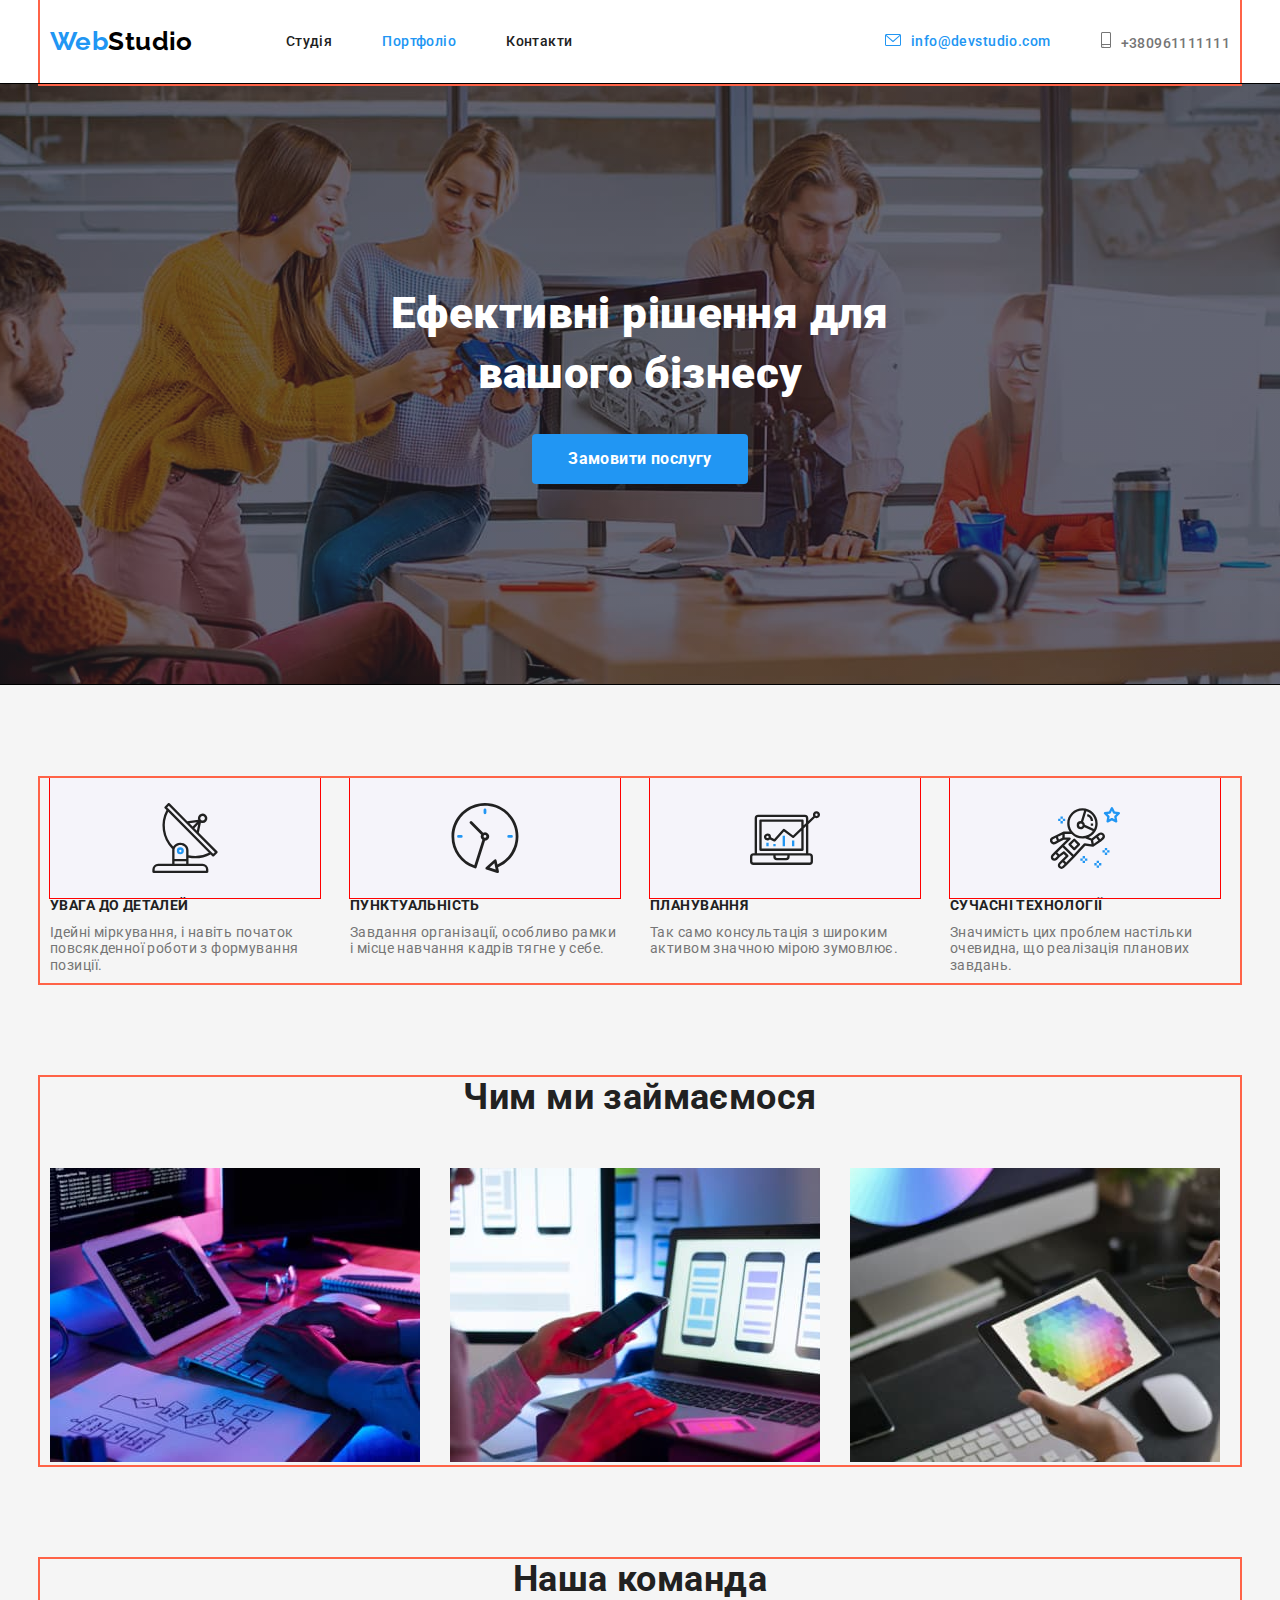
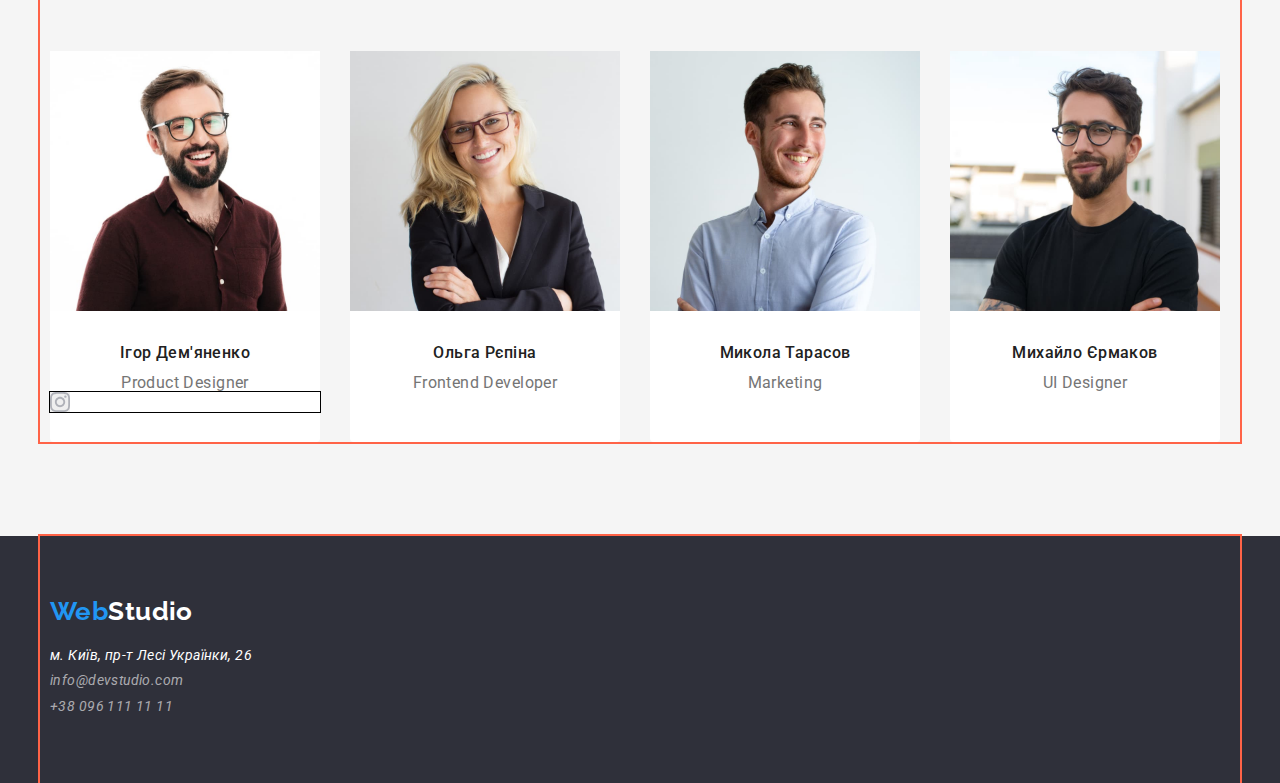
==== index.html @ 824b0895 "додати svg" ====
<!DOCTYPE html>
<html lang="en">
<head>
    <meta charset="UTF-8">
    <meta http-equiv="X-UA-Compatible" content="IE=edge">
    <meta name="viewport" content="width=device-width, initial-scale=1.0">
    <title>HW-04</title>
    <link rel="preconnect" href="https://fonts.googleapis.com">
    <link rel="preconnect" href="https://fonts.gstatic.com" crossorigin>
    <link href="https://fonts.googleapis.com/css2?family=Raleway:wght@700&family=Roboto:wght@400;500;700;900&display=swap" 
      rel="stylesheet">
      <link rel="stylesheet" href="https://cdnjs.cloudflare.com/ajax/libs/modern-normalize/1.1.0/modern-normalize.min.css">
        <link rel="stylesheet" href="./css/styles.css">
</head>
<body>
    <!--шапка сторінки-->
    <header class="page-header">
        <div class="container page-header">
        <nav class="main-nav">
            <!--logo--> 

            <p class="logo-top">
                <a class="logo-header" href="./index.html">Web</a>
                <a class="accent-black" href="./index.html">Studio</a>
                <!-- <span class="logo-header">Web</span>
                <span class="accent-black">Studio</span> -->
            </p>

        <!--navigation-->

        <ul class="site-nav list">
            <li class="item"><a href="./index.html" class="link">Студія</a></li>
            <li class="item"><a href="./portfolio.html" class="link current">Портфоліо</a></li>
            <li class="item"><a href="./contacts.html" class="link">Контакти</a></li>
        </ul>
    </nav>

        <ul class="auth-nav list">
            <li class="item">
                <a href="mailto:info@devstudio.com" class="link current button-mail">info@devstudio.com</a>
            </li>

            <li class="item">
                <a href="tel:+380961111111" class="link button-tel">+380961111111</a>
            </li>
        </ul>
    </div>
    </header>

   <main>
    <!--heroes-->
    <section class="hero">
        <h1 class="hero-title">Ефективні рішення для <br> вашого бізнесу</h1>
        <a href="" class="hero-btn">Замовити послугу</a>
    </section>
    
    <!--Features-->
    <section class="section">
        <div class="container">
        <h2  class="visually-hidden section-title">Навики компанії</h2>
        <ul class="feature-list">
            <li class="feature-element icon-antenna">
                <h3 class="title">УВАГА ДО ДЕТАЛЕЙ</h3>
                <p>Ідейні міркування, і навіть початок повсякденної роботи з формування позиції.</p>
            </li>
            <li class="feature-element icon-clock">
                <h3 class="title">ПУНКТУАЛЬНІСТЬ</h3>
                <p>Завдання організації, особливо рамки і місце навчання кадрів тягне у себе.</p>
            </li>
            <li class="feature-element icon-diagram">
                <h3 class="title">ПЛАНУВАННЯ</h3>
                <p>Так само консультація з широким активом значною мірою зумовлює.</p>
            </li>
            <li class="feature-element icon-actronaut">
                <h3 class="title">СУЧАСНІ ТЕХНОЛОГІЇ</h3>
                <p >Значимість цих проблем настільки очевидна, що реалізація планових завдань.</p>
            </li>
        </ul>
    </div>
    </section>

    <!--Work-->

    <section class="section">
        <div class="container">
        <h2 class="section-title">Чим ми займаємося</h2>
        <ul class="flex-work">
            <li class="work-element"><img src="./images/HW-1/pk.jpg" alt="компютер" 
                width="370">
            </li>
            <li class="work-element"><img src="./images/HW-1/phone.jpg" alt="телефон" 
                width="370">
            </li>
            <li class="work-element"><img src="./images/HW-1/lpad.jpg" alt="планшет" 
                width="370">
            </li>
        </ul>
    </div>
    </section>
    
    <!--Comand-->
    <section class="section">
        <div class="container">
        <h2 class="section-title">Наша команда</h2>
        <ul class="comand-list">
            <li class="page-element ">
                <img src="./images/HW-1/igordemjanenko.jpg" alt="Ігор Демяненко"
                width="270">

                <div class="card-info">
                    <h3 class="link-card-heading">Ігор Дем'яненко</h3>
                    <p class="text-card">Product Designer</p>
                     <ul class="action">
                        <li>
                            <button></button>
                        </li>

                        <li></li>
                        <li></li>
                        <li></li>
                     </ul>
                          
                     <!-- <svg class="buttonhole-icon">
                        <use href="./images/HW-4/icons/symbol-defs.svg#instagram"></use>
                    </svg> -->
                </div>
                
                
            </li>
    
            <li class="page-element">
                <img src="./images/HW-1/olharepina.jpg" alt="Ольга Рєпіна"
                width="270">

                <div class="card-info">
                    <h3 class="link-card-heading">Ольга Рєпіна</h3>
                    <p class="text-card">Frontend Developer</p>
                </div>
                
            </li>
    
            <li class="page-element">
                <img src="./images/HW-1/mykolatarasow.jpg" alt="Микола Тарасов"
                width="270">

                <div class="card-info">
                    <h3 class="link-card-heading">Микола Тарасов</h3>
                    <p class="text-card">Marketing</p>
                </div>
                
            </li>
    
            <li class="page-element">
                <img src="./images/HW-1/mychajlojermakov.jpg" alt="Михайло Єрмаков"
                width="270">

                <div class="card-info">
                    <h3 class="link-card-heading">Михайло Єрмаков</h3>
                    <p class="text-card">UI Designer</p>
                </div>
                
            </li>
        </ul>
    </div>
    </section>
   </main>
    <!--Contacts footer-->
    <footer class="page-footer">
    <div class="container">
        <p class="logo-buttom">
            <a class="logo-footer" href="./index.html">Web</a>
            <a class="accent-white" href="./index.html">Studio</a>
        </p>
            
        <address>
            <p class="contact-footer">м. Київ, пр-т Лесі Українки, 26</p>
            <ul class="adress-list">
            <li><a href="mailto:info@devstudio.com" class="link">info@devstudio.com</a></li>
            <li><a href="tel:+380961111111" class="link">+38 096 111 11 11</a></li>
            </ul>
        </address>
    </div>
    </footer>
</body>
</html>
---- css/styles.css ----
/*колір головного тексту #212121; */
/*вторинний колір майн, хедер rgba(117, 117, 117, 1);*/
/* вторинний колір футер rgba(255, 255, 255, 0.6); */
/*фоновий білий колір шапка, фото команди #FFFFFF */
/*акцент #2196F3; */
/* фоновий вторинний колір навики,чим ми займаємося #F5F5F5 */
/* фоновий колір наша команда #F5F4FA
   gradient-color-heroes: rgba(47, 48, 58, 0.4); */

:root {
  /* основний колір тексту */
  --primary-text-color: rgba(117, 117, 117, 1);;

  /* колір заголовків */
  --title-text-color: rgba(33, 33, 33, 1);

  /* футер колір адреси */
  --adress-footer-color: rgba(255, 255, 255, 0.6);

  /* футер колір контактів */
  --contact-footer-color:#FFFFFF;

  /* основний фон сторінки */
  --primary-background-color:#F5F5F5;

  /* фон хедера */
  --header-color: rgba(255, 255, 255, 1);

  /* фон наша команда */
 --title-ourtame-color: #F5F4FA;

  /* фон геой */
--title-heroe-color:rgba(47, 48, 58, 1);

  /* колір заголовку герой */
--text-heroe-color:rgba(255, 255, 255, 1);
  /* колір секції футер */

  --footer-color: rgba(47, 48, 58, 1);

  /* акцент, підсвітка */
  --accent-color:rgba(33, 150, 243, 1);

  /* логотип */
  --title-web-color:rgba(33, 150, 243, 1);
  --title-studio-color:rgba(0, 0, 0, 1);

  /* кнопка */
  --title-button-color: #FFFFFF;
  --accen-button-color:rgba(33, 150, 243, 1);
  --bk-color-heroes: rgba(196, 196, 196, 1);
}



body {
  margin: 0;
  background-color: var(--primary-background-color);
  color: var(--primary-text-color);

  font-family: Roboto, sans-serif;
  letter-spacing: 0.03em;
  font-size: 14px;
}

/* утиліти */

.list {
  margin: 0;
  padding: 0;
  list-style: none;
}


ul {
    list-style: none;
}

h1,
h2,
h3,
h3,
h4,
h5,
h6,
p,
ul {
margin-top: 0;
margin-bottom: 0;

padding: 0;
}

.page-header {
  background-color: var(--header-color);
  display: flex;
}

.container .page-header {
  display: flex;
}

.container {
  padding-left: 10px;
  padding-right: 10px;
  margin-left: auto;
  margin-right: auto;
  width: 1200px;
  outline: 2px solid tomato;
  }


/* Navigation */

.main-nav {
  display: flex;
  align-items: center;
}

/* Logo-top */

.logo-top {
  display: flex;
  
}
/* Logo header */

.logo-header {
  display: block;
  padding-top: 24px;
  padding-bottom: 25px;

  color: var(--title-web-color);
  font-family: Raleway, sans-serif;
  font-weight: 700;
  font-size: 26px;
  line-height: 1.19;
  text-decoration: none;
}
.accent-black {
  display: block;
  padding-top: 24px;
  padding-bottom: 25px;

  color:var(--title-studio-color);
  font-family: Raleway, sans-serif;
  font-weight: 700;
  font-size: 26px;
  line-height: 1.19;
  text-decoration: none;
}

    /* Site nav */

.site-nav {
  display: flex;
  margin-left: 93px;
  
}

/* .site-nav .item:not(:last-child) {
margin-right: ;
} */

/* .site-nav .item:last-child {
  margin-right: ;
} */

.site-nav .item +.item {
margin-left: 50px;
}

.site-nav .link {
  display: block;
  padding-top: 32px;
  padding-bottom: 32px;
 

  color: var(--title-text-color);

  font-weight: 500;
  font-size: 14px;
  line-height: 1.14;
  text-decoration: none;
  
}

.site-nav .link:hover,
.site-nav .link:focus {
color: var(--accent-color);
}

.site-nav .link.current {
  color: var(--accent-color);
}

/* Auth */

.auth-nav {
  display: flex;
  margin-left: auto;
  align-items: center;
}

.auth-nav .item + .item {
  margin-left: 50px;
}

.auth-nav .link {
  display: block;
  padding-top: 32px;
  padding-bottom: 32px;

  color: var(--primary-text-color);
  font-weight: 500;
  font-size: 14px;
  line-height: 1.14;
  text-decoration: none;
}

.auth-nav .link:hover,
.auth-nav .link:focus {
color: var(--accent-color);
}

.auth-nav .link.current {
  color: var(--accent-color);
}

/* .button-mail {
  display: inline-block;
  padding: 10px 20px;
  background-color: teal;
  color: #FFFFFF;
text-decoration: none;
} */
/* .button-mail:hover,
.button-mail:focus {

} */

.button-mail::before {
  display:inline-block;
  content: "";
  width: 16px;
  height: 12px;
  margin-right: 10px;
  background-image: url(../images/HW-4/icons/mail.svg);
  background-size: contain;
   background-repeat: no-repeat;
   background-position: center;
} 

.button-tel::before {
  display:inline-block;
  content: "";
  width: 10px;
  height: 16px;
  margin-right: 10px;
  background-image: url(../images/HW-4/icons/smartphone.svg);
  background-size: contain;
   background-repeat: no-repeat;
   background-position: center;
} 


/* Hero */

.hero {
  max-width: 1600px;
  min-height: 480px;
  margin-left: auto;
  margin-right: auto;
  outline: 1px solid black;
  background-image: linear-gradient( to right, rgba(47, 48, 58, 0.4), 
  rgba(47, 48, 58, 0.4)),  
  url("../images/HW-4/heroes.jpg");
  background-color: var(--bk-color-heroes);
  background-repeat: no-repeat;
  background-position: center;
  background-size: cover;

  text-align: center; 
  background-color: var(--title-heroe-color);
}

  .hero-title {
    margin-top: 0;
   
    padding-top: 200px;
    padding-bottom: 30px;
    color:var(--text-heroe-color);
    font-weight: 900;
    font-size: 44px;
    line-height: 1.36; 
    
  }

  .hero-btn {
    margin-bottom: 200px;
    font-family: inherit;
    cursor: pointer;
    display: inline-block;
    border: 1px solid transparent;
    border-radius: 4px;
    padding: 10px 32px;
    min-width: 216px;

    color: var(--title-button-color);
    background-color: var(--accen-button-color);
    font-weight: 700;
    font-size: 16px;
    line-height: 1.8;
    text-decoration: none;
    text-align:center ;
    
    }
  

/* Section */
.section {
  padding-top: 0;
  padding-bottom: 94px;
}

.visually-hidden {
  position: absolute;
  width: 1px;
  height: 1px;
  margin: -1px;
  border: 0;
  padding: 0;
  white-space: nowrap;
  clip-path: inset(100%);
  clip: rect(0 0 0 0);
  overflow: hidden;
}

.section-title {
  margin-top: 0;
  margin-bottom: 50px; 
color: var(--title-text-color);
font-weight: 700;
font-size: 36px;
line-height: 1.16;
text-align: center;
}


/* Features */
.feature-list {
  display: flex;
  flex-wrap: wrap;

  margin-top: 94px;
}

.feature-element {
  width: 270px;
  margin-right: 30px;
}

.feature-element::before {
  display: block;
  content: "";
  /* width: 270px ; */
  height: 120px;
  outline: 1px solid red;
  
  background-size: 70px;
  background-repeat: no-repeat;
  background-position: center;
  background-color: rgba(245, 244, 250, 1);
}

.icon-antenna::before {
  background-image: url("../images/HW-4/icons/antenna.svg");
}

.icon-clock::before {
  background-image: url("../images/HW-4/icons/clock.svg");
}

.icon-diagram::before {
  background-image: url("../images/HW-4/icons/diagram.svg");
}

.icon-actronaut::before {
  background-image: url("../images/HW-4/icons/astronaut.svg");
}

/* Варіант 2 */

/* .feature-element:nth-child(1)::before {
  background-image: url("../images/HW-4/icons/antenna.svg");
}

.feature-element:nth-child(2)::before {
  background-image: url("../images/HW-4/icons/clock.svg");
}

.feature-element:nth-child(3)::before {
  background-image: url("../images/HW-4/icons/diagram.svg");
}

.feature-element:nth-child(4)::before {
  background-image: url("../images/HW-4/icons/astronaut\ 1.svg");
} */

.feature-element:nth-child(4n) {
  margin-right: 0;
}

.feature-list .title {
  margin-top: 0;
  margin-bottom: 10px;
  color: var(--title-text-color);
  font-weight: 700;
  font-size: 14px;
  line-height: 1.14;
}

.feature-list p {
  margin-top: 0;
  margin-bottom: 10px;
}

  /* Work */

  .flex-work {
    display: flex;
    flex-wrap: wrap;
  }

  .work-element {
    width: 370px;
    margin-right: 30px;
  }

  .work-element:nth-child(3n) {
    margin-right: 0;
  }

  /* .work-list .item:not(:last-child) {
    margin-right: 30px;
  } */
  /* .work-list:nth-child(3n) {
    margin-right: 30px;
  } */

  

  /* Comand */

  .comand-list {
    display: flex;
    flex-wrap: wrap;
    text-align: center;
  }

  .page-element {
    width: 270px;
    margin-right: 30px;
    background-color: var(--header-color);
    /* box-shadow: 0px 1px 3px rgba(0, 0, 0, 0.12), 
    0px 1px 1px rgba(0, 0, 0, 0.14),
     0px 2px 1px rgba(0, 0, 0, 0.2); */
    border-radius: 0px 0px 4px 4px;
  }

  .page-element:nth-child(4n) {
    margin-right: 0;
  }

  .card-info {
    padding-top: 30px;
    padding-bottom: 30px;
   
  }
  
  .action {
    display: flex;
    padding: 0;
    margin: 0;
    outline: 1px solid black;
    list-style: none;
  } 
  .action button {
    display: block;
    width: 20px;
    height: 20px;
    padding: 0;
    border: none;
    background-image: url("../images/HW-4/icons/instagram.svg");
  }

  .buttonhole {
    padding: 0;
    border: none;
  }

   .buttonhole:hover {
    background-color: var(--accen-button-color);
  } 

  .buttonhole-icon {
    width: 44px;
    height: 44px;
    color: #AFB1B8;
  }

  .buttonhole-icon:hover {
    fill: #FFFFFF;
  }

  .link-card-heading {
    margin-bottom: 10px;
    color: var(--title-text-color);
    font-weight: 500;
    font-size: 16px;
    line-height: 1.18;
  }
  
  .text-card {
    font-weight: 400;
    font-size: 16px;
    line-height: 1.2;
  }

  


  /* Footer */


  .page-footer {
    background-color: 
    #2F303A;
  }

  /* logo footer */

.logo-footer {
  display: block;
  /* padding-top: 60px;
  padding-bottom: 20px; */

  color: var(--title-web-color);
  font-family: Raleway, sans-serif;
  font-weight: 700;
  font-size: 26px;
  line-height: 1.19;
  text-decoration: none;
}
.accent-white {
  display: block;
  /* padding-top: 60px;
  padding-bottom: 20px; */

  color: var(--text-heroe-color);
  font-family: Raleway, sans-serif;
  font-weight: 700;
  font-size: 26px;
  line-height: 1.19;
  text-decoration: none;
}

  /* Logo-button */

.logo-buttom {
  display: flex;
  padding-top: 60px;
  padding-bottom: 20px;
}

.contact-footer {
 color: var(--contact-footer-color);
 padding-bottom: 9px;
}

  .adress-list .link {
 color: var(--adress-footer-color);
 text-decoration: none;
 font-weight: 400;
 font-size: 14px;
 line-height: 1,4;
 letter-spacing: 0.03em;
  }

  .adress-list {
    padding-bottom: 60px;
  }
  
  .adress-list li {
  margin-top: 0;
  margin-bottom: 9px;
  }
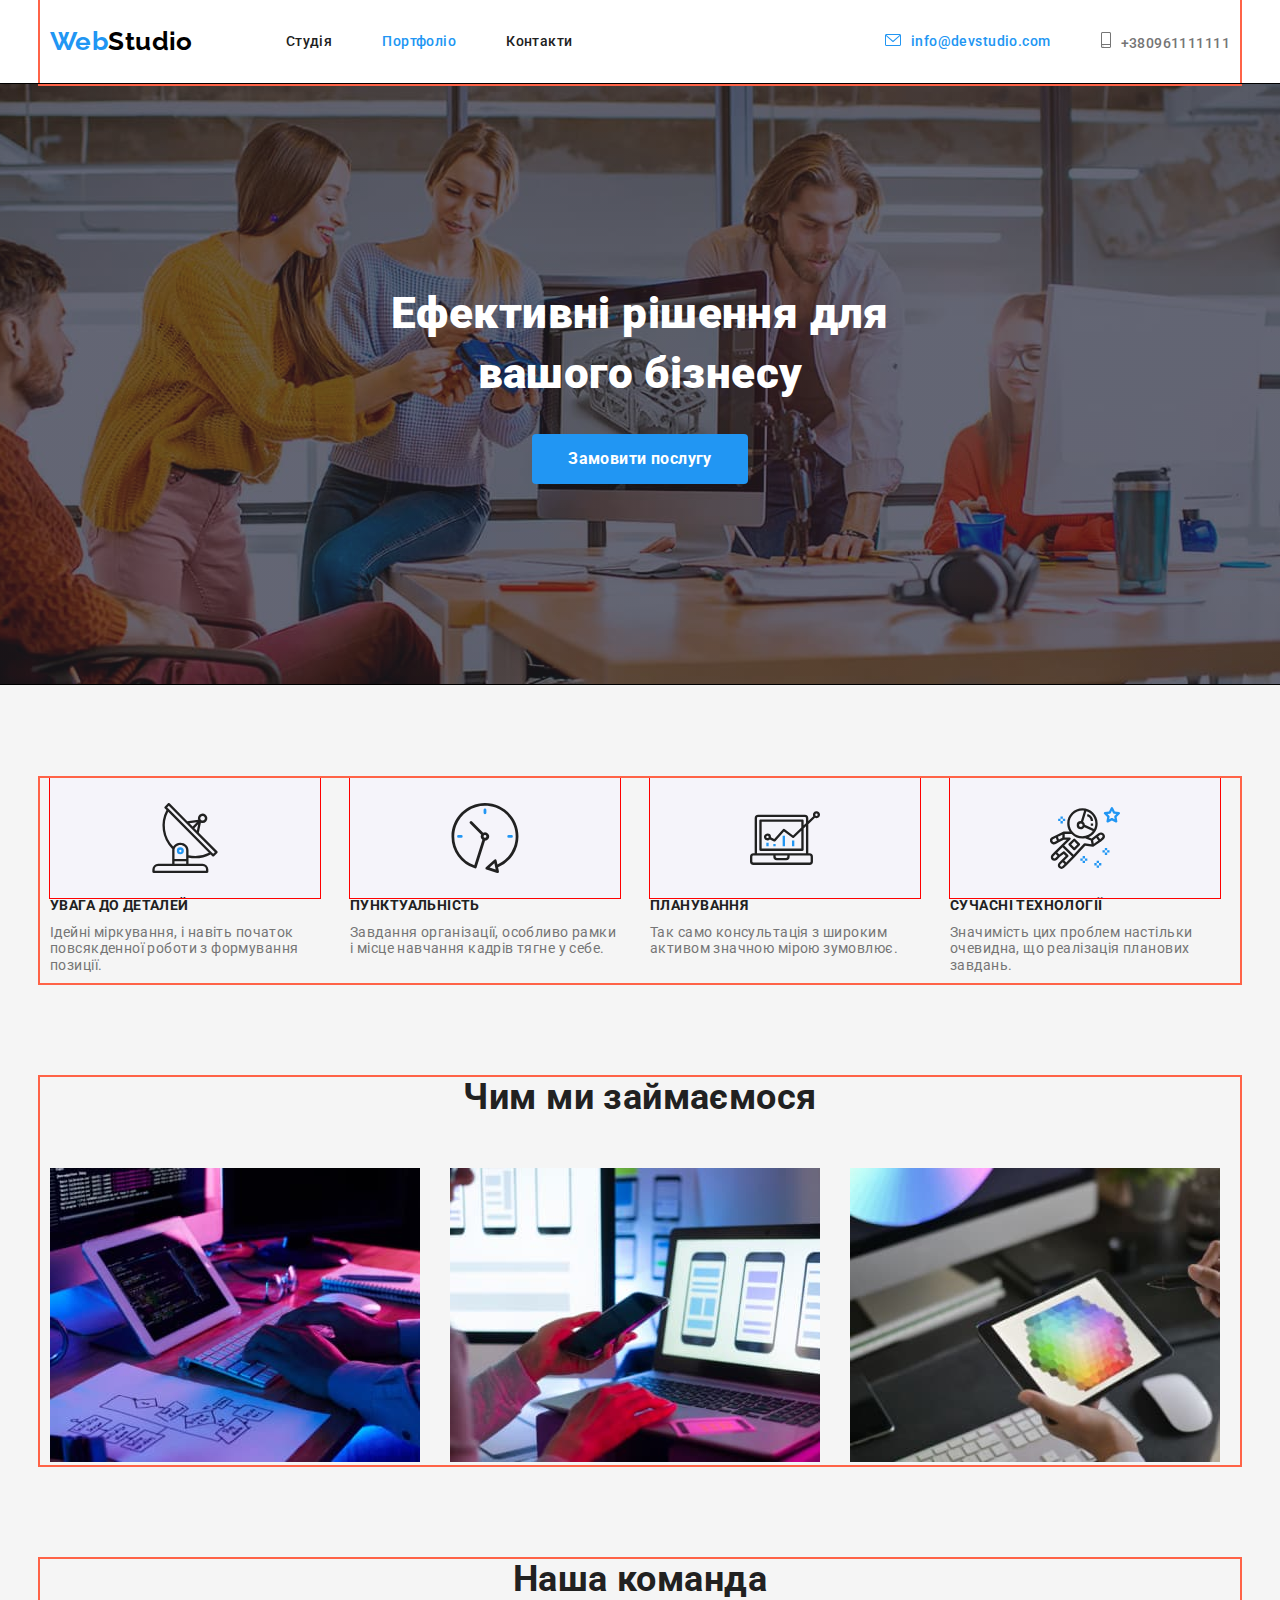
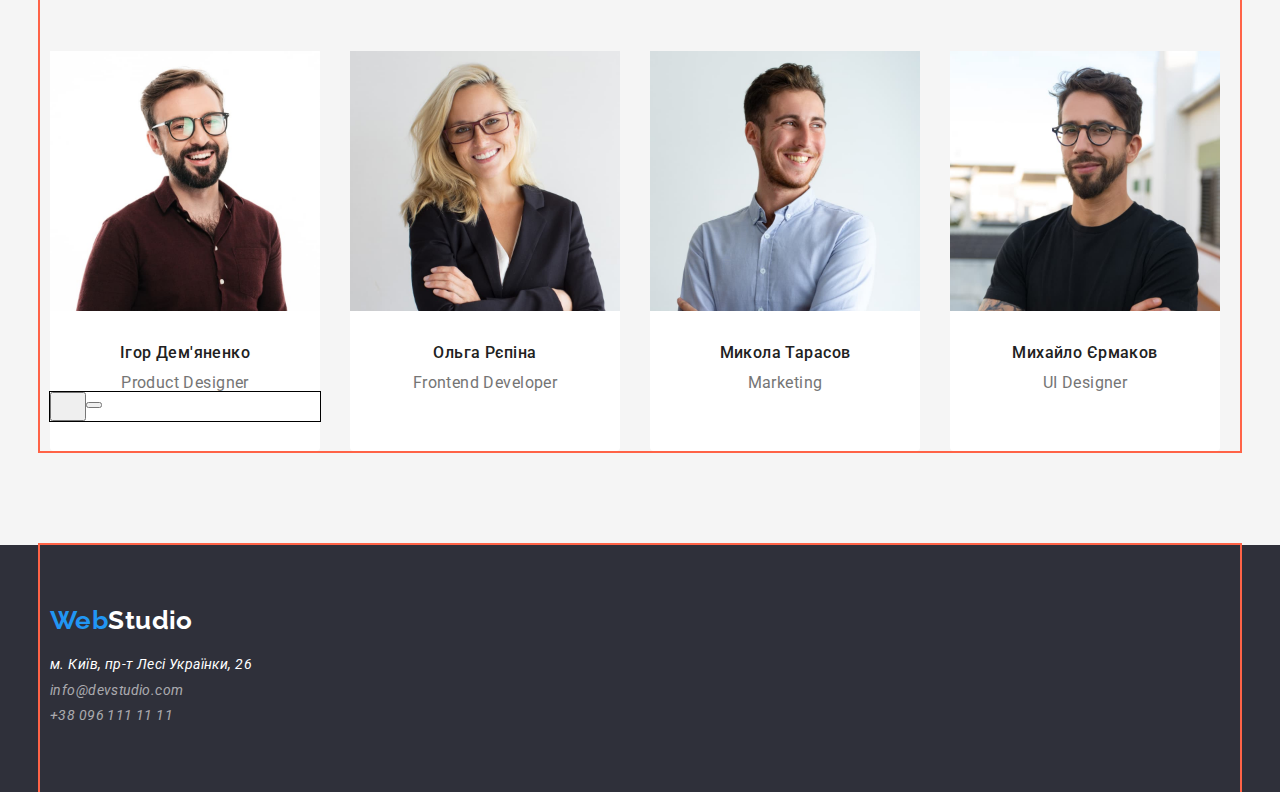
==== commit 8cf3ed00: "створення іконок" ====
--- a/index.html
+++ b/index.html
@@ -112,10 +112,17 @@
                     <p class="text-card">Product Designer</p>
                      <ul class="action">
                         <li>
+                            <button class="button">
+                                <svg class="button-icon">
+                                    <use href="./images/HW-4/icons/symbol-defs.svg#instagram">
+                                    </use>
+                                </svg>
+                            </button>
+                        </li>
+
+                        <li>
                             <button></button>
                         </li>
-
-                        <li></li>
                         <li></li>
                         <li></li>
                      </ul>
--- a/css/styles.css
+++ b/css/styles.css
@@ -486,7 +486,13 @@
     outline: 1px solid black;
     list-style: none;
   } 
-  .action button {
+
+  .button-icon {
+   width: 20px;
+   height: 20px;
+   
+  }
+  /* .action .icon-instagram {
     display: block;
     width: 20px;
     height: 20px;
@@ -494,6 +500,15 @@
     border: none;
     background-image: url("../images/HW-4/icons/instagram.svg");
   }
+
+  .action .icon-twitter {
+    display: block;
+    width: 20px;
+    height: 20px;
+    padding: 0;
+    border: none;
+    background-image: url("../images/HW-4/icons/twitter.svg");
+  } */
 
   .buttonhole {
     padding: 0;
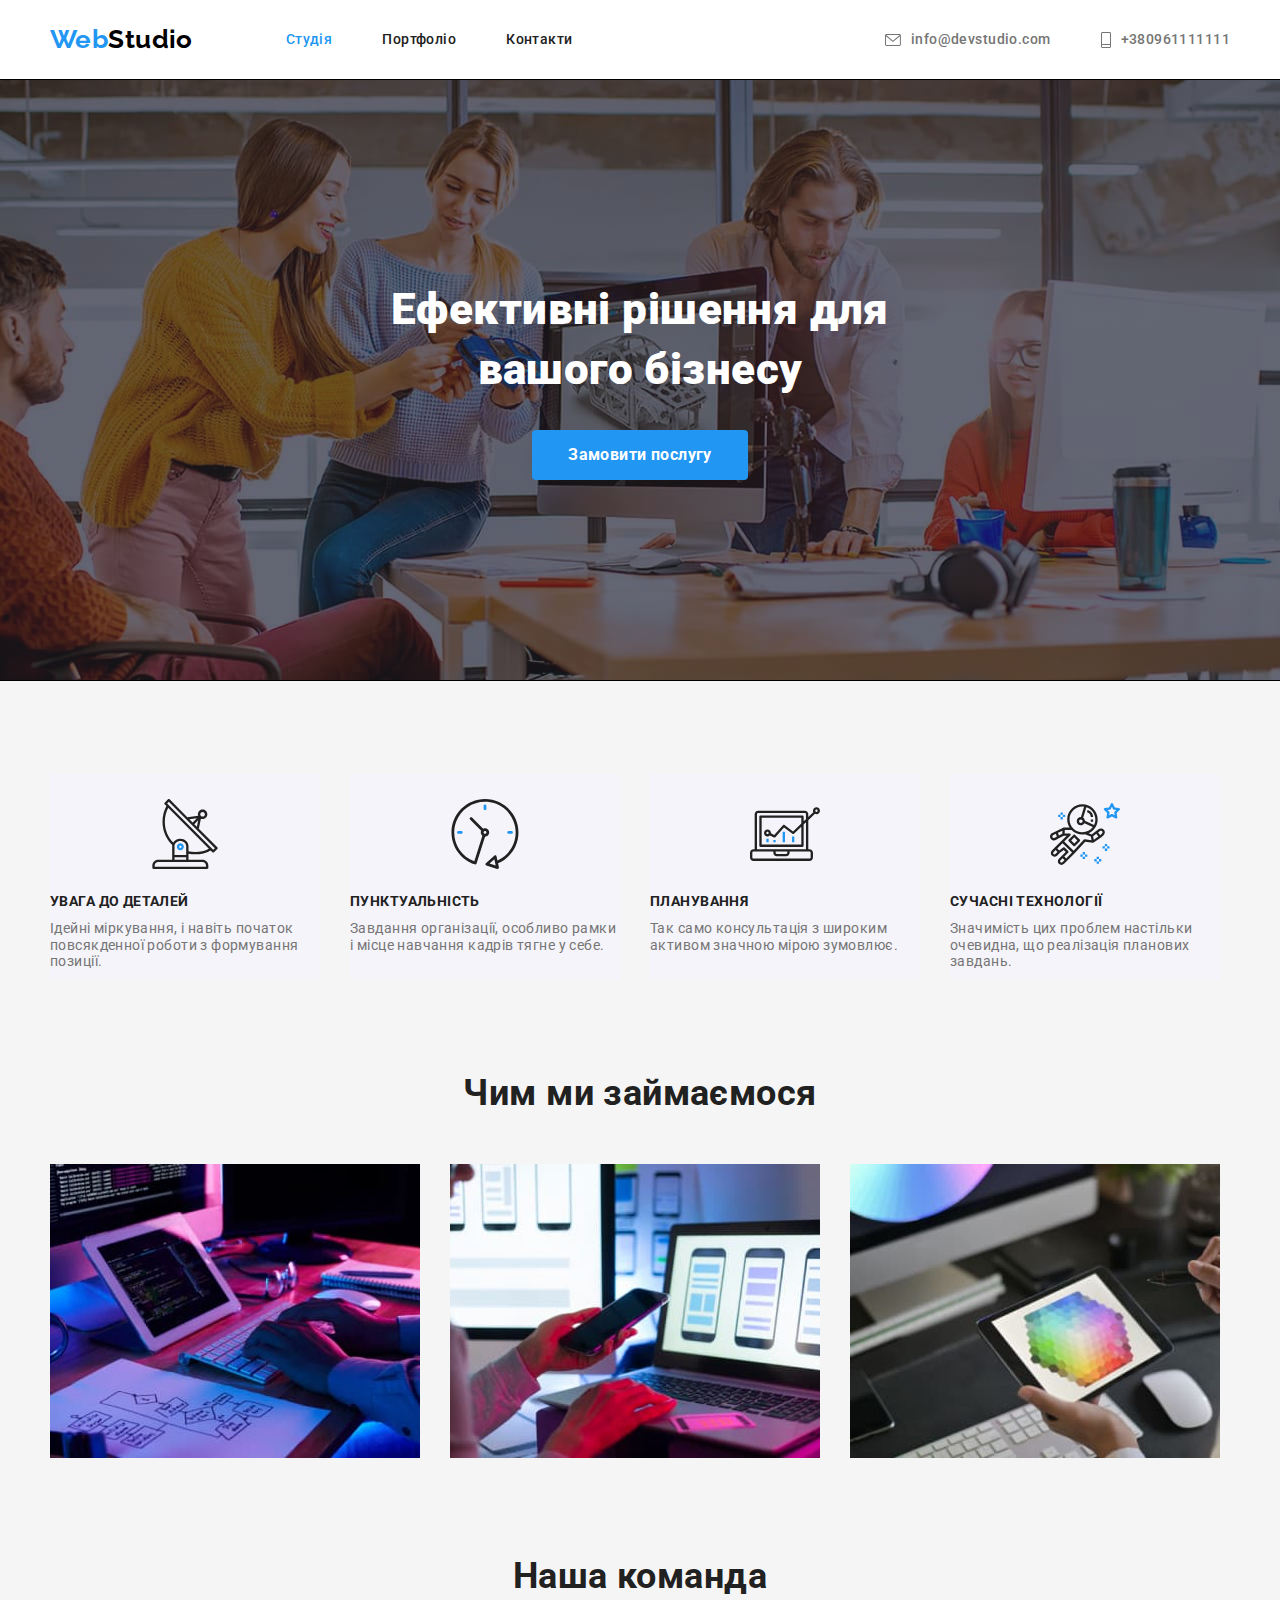
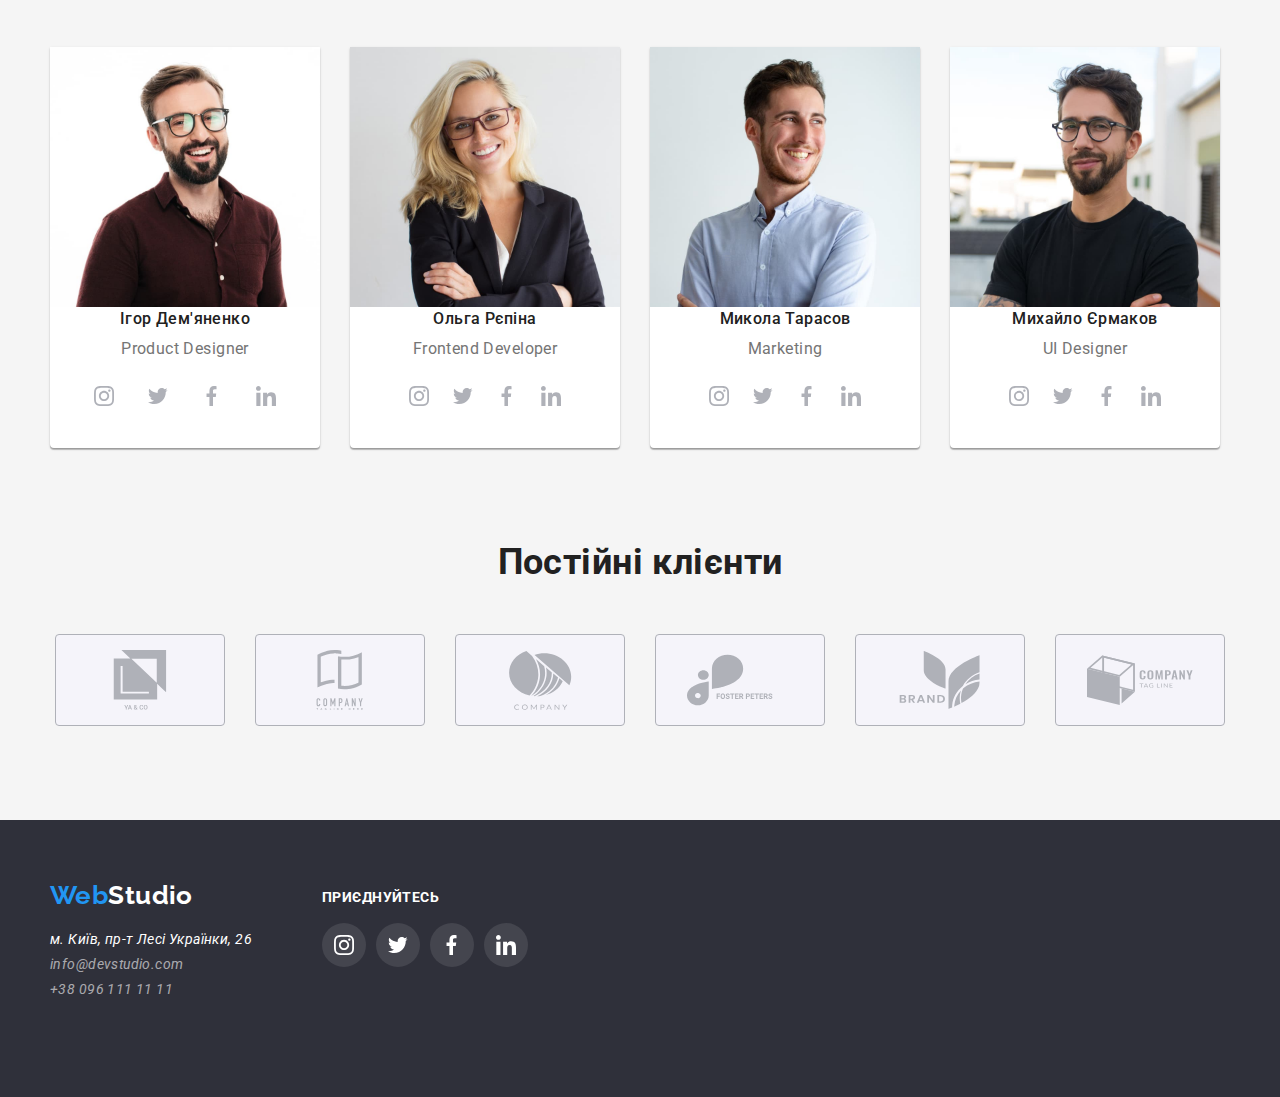
==== commit 032dc552: "додати ефекти фільтри та спрайт" ====
--- a/index.html
+++ b/index.html
@@ -29,19 +29,27 @@
         <!--navigation-->
 
         <ul class="site-nav list">
-            <li class="item"><a href="./index.html" class="link">Студія</a></li>
-            <li class="item"><a href="./portfolio.html" class="link current">Портфоліо</a></li>
+            <li class="item"><a href="./index.html" class="link current">Студія</a></li>
+            <li class="item"><a href="./portfolio.html" class="link">Портфоліо</a></li>
             <li class="item"><a href="./contacts.html" class="link">Контакти</a></li>
         </ul>
     </nav>
 
         <ul class="auth-nav list">
             <li class="item">
-                <a href="mailto:info@devstudio.com" class="link current button-mail">info@devstudio.com</a>
+                <a href="mailto:info@devstudio.com" class="link current">
+                    <svg width="16" height="12" class="team-mail-icon">
+                        <use href="./images/HW-4/icon/sprite.svg#icon-mail"></use>
+                    </svg>
+                    info@devstudio.com</a>
             </li>
 
             <li class="item">
-                <a href="tel:+380961111111" class="link button-tel">+380961111111</a>
+                <a href="tel:+380961111111" class="link">
+                    <svg width="10" height="16" class="team-phone-icon">
+                        <use href="./images/HW-4/icon/sprite.svg#icon-phone"></use>
+                    </svg>
+                    +380961111111</a>
             </li>
         </ul>
     </div>
@@ -59,19 +67,42 @@
         <div class="container">
         <h2  class="visually-hidden section-title">Навики компанії</h2>
         <ul class="feature-list">
-            <li class="feature-element icon-antenna">
+            <li class="feature-element">
+                <div class="team-skills">
+                    <svg width="70" height="70" class="team-antena-icon">
+                        <use href="./images/HW-4/icon/sprite.svg#icon-antenna"></use>
+                    </svg>
+                </div>
                 <h3 class="title">УВАГА ДО ДЕТАЛЕЙ</h3>
                 <p>Ідейні міркування, і навіть початок повсякденної роботи з формування позиції.</p>
             </li>
-            <li class="feature-element icon-clock">
+
+            <li class="feature-element ">
+                <div class="team-skills">
+                    <svg width="70" height="70" class="team-antena-icon">
+                        <use href="./images/HW-4/icon/sprite.svg#icon-clock"></use>
+                    </svg>
+                </div>
                 <h3 class="title">ПУНКТУАЛЬНІСТЬ</h3>
                 <p>Завдання організації, особливо рамки і місце навчання кадрів тягне у себе.</p>
             </li>
-            <li class="feature-element icon-diagram">
+
+            <li class="feature-element">
+                <div class="team-skills">
+                    <svg width="70" height="70" class="team-antena-icon">
+                        <use href="./images/HW-4/icon/sprite.svg#icon-diagram"></use>
+                    </svg>
+                </div>
                 <h3 class="title">ПЛАНУВАННЯ</h3>
                 <p>Так само консультація з широким активом значною мірою зумовлює.</p>
             </li>
-            <li class="feature-element icon-actronaut">
+
+            <li class="feature-element">
+                <div class="team-skills">
+                    <svg width="70" height="70" class="team-antena-icon">
+                        <use href="./images/HW-4/icon/sprite.svg#icon-astronaut"></use>
+                    </svg>
+                </div>
                 <h3 class="title">СУЧАСНІ ТЕХНОЛОГІЇ</h3>
                 <p >Значимість цих проблем настільки очевидна, що реалізація планових завдань.</p>
             </li>
@@ -98,7 +129,8 @@
     </div>
     </section>
     
-    <!--Comand-->
+    <!------Comand------>
+
     <section class="section">
         <div class="container">
         <h2 class="section-title">Наша команда</h2>
@@ -106,33 +138,38 @@
             <li class="page-element ">
                 <img src="./images/HW-1/igordemjanenko.jpg" alt="Ігор Демяненко"
                 width="270">
-
-                <div class="card-info">
                     <h3 class="link-card-heading">Ігор Дем'яненко</h3>
                     <p class="text-card">Product Designer</p>
-                     <ul class="action">
-                        <li>
-                            <button class="button">
-                                <svg class="button-icon">
-                                    <use href="./images/HW-4/icons/symbol-defs.svg#instagram">
-                                    </use>
-                                </svg>
-                            </button>
-                        </li>
-
-                        <li>
-                            <button></button>
-                        </li>
-                        <li></li>
-                        <li></li>
-                     </ul>
-                          
-                     <!-- <svg class="buttonhole-icon">
-                        <use href="./images/HW-4/icons/symbol-defs.svg#instagram"></use>
-                    </svg> -->
-                </div>
-                
-                
+                     <ul class="team-soc-list list">
+                        <li class="team-soc-item">
+                            <a href="#" class="team-soc-link">
+                                <svg width="20" height="20" class="team-soc-icon">
+                                    <use href="./images/HW-4/icon/sprite.svg#icon-instagram"></use>
+                                </svg>
+                            </a>
+                        </li>
+                        <li class="team-soc-item">
+                            <a href="#" class="team-soc-link">
+                                <svg width="20" height="20" class="team-soc-icon">
+                                    <use href="./images/HW-4/icon/sprite.svg#icon-twitter"></use>
+                                </svg>
+                            </a>
+                        </li>
+                        <li class="team-soc-item">
+                            <a href="#" class="team-soc-link">
+                                <svg width="20" height="20" class="team-soc-icon">
+                                    <use href="./images/HW-4/icon/sprite.svg#icon-facebook"></use>
+                                </svg>
+                            </a>
+                        </li>
+                        <li class="team-soc-item">
+                            <a href="#" class="team-soc-link">
+                                <svg width="20" height="20" class="team-soc-icon">
+                                    <use href="./images/HW-4/icon/sprite.svg#icon-linkedin"></use>
+                                </svg>
+                            </a>
+                        </li>
+                        </ul>
             </li>
     
             <li class="page-element">
@@ -143,7 +180,36 @@
                     <h3 class="link-card-heading">Ольга Рєпіна</h3>
                     <p class="text-card">Frontend Developer</p>
                 </div>
-                
+                <ul class="team-soc-list list">
+                    <li class="team-sos-item">
+                        <a href="#" class="team-soc-link">
+                            <svg width="20" height="20" class="team-soc-icon">
+                                <use href="./images/HW-4/icon/sprite.svg#icon-instagram"></use>
+                            </svg>
+                        </a>
+                    </li>
+                    <li class="team-sos-item">
+                        <a href="#" class="team-soc-link">
+                            <svg width="20" height="20" class="team-soc-icon">
+                                <use href="./images/HW-4/icon/sprite.svg#icon-twitter"></use>
+                            </svg>
+                        </a>
+                    </li>
+                    <li class="team-sos-item">
+                        <a href="#" class="team-soc-link">
+                            <svg width="20" height="20" class="team-soc-icon">
+                                <use href="./images/HW-4/icon/sprite.svg#icon-facebook"></use>
+                            </svg>
+                        </a>
+                    </li>
+                    <li class="team-sos-item">
+                        <a href="#" class="team-soc-link">
+                            <svg width="20" height="20" class="team-soc-icon">
+                                <use href="./images/HW-4/icon/sprite.svg#icon-linkedin"></use>
+                            </svg>
+                        </a>
+                    </li>
+                    </ul>
             </li>
     
             <li class="page-element">
@@ -153,6 +219,36 @@
                 <div class="card-info">
                     <h3 class="link-card-heading">Микола Тарасов</h3>
                     <p class="text-card">Marketing</p>
+                    <ul class="team-soc-list list">
+                        <li class="team-sos-item">
+                            <a href="#" class="team-soc-link">
+                                <svg width="20" height="20" class="team-soc-icon">
+                                    <use href="./images/HW-4/icon/sprite.svg#icon-instagram"></use>
+                                </svg>
+                            </a>
+                        </li>
+                        <li class="team-sos-item">
+                            <a href="#" class="team-soc-link">
+                                <svg width="20" height="20" class="team-soc-icon">
+                                    <use href="./images/HW-4/icon/sprite.svg#icon-twitter"></use>
+                                </svg>
+                            </a>
+                        </li>
+                        <li class="team-sos-item">
+                            <a href="#" class="team-soc-link">
+                                <svg width="20" height="20" class="team-soc-icon">
+                                    <use href="./images/HW-4/icon/sprite.svg#icon-facebook"></use>
+                                </svg>
+                            </a>
+                        </li>
+                        <li class="team-sos-item">
+                            <a href="#" class="team-soc-link">
+                                <svg width="20" height="20" class="team-soc-icon">
+                                    <use href="./images/HW-4/icon/sprite.svg#icon-linkedin"></use>
+                                </svg>
+                            </a>
+                        </li>
+                        </ul>
                 </div>
                 
             </li>
@@ -164,8 +260,91 @@
                 <div class="card-info">
                     <h3 class="link-card-heading">Михайло Єрмаков</h3>
                     <p class="text-card">UI Designer</p>
+                    <ul class="team-soc-list list">
+                        <li class="team-sos-item">
+                            <a href="#" class="team-soc-link">
+                                <svg width="20" height="20" class="team-soc-icon">
+                                    <use href="./images/HW-4/icon/sprite.svg#icon-instagram"></use>
+                                </svg>
+                            </a>
+                        </li>
+                        <li class="team-sos-item">
+                            <a href="#" class="team-soc-link">
+                                <svg width="20" height="20" class="team-soc-icon">
+                                    <use href="./images/HW-4/icon/sprite.svg#icon-twitter"></use>
+                                </svg>
+                            </a>
+                        </li>
+                        <li class="team-sos-item">
+                            <a href="#" class="team-soc-link">
+                                <svg width="20" height="20" class="team-soc-icon">
+                                    <use href="./images/HW-4/icon/sprite.svg#icon-facebook"></use>
+                                </svg>
+                            </a>
+                        </li>
+                        <li class="team-sos-item">
+                            <a href="#" class="team-soc-link">
+                                <svg width="20" height="20" class="team-soc-icon">
+                                    <use href="./images/HW-4/icon/sprite.svg#icon-linkedin"></use>
+                                </svg>
+                            </a>
+                        </li>
+                        </ul>
                 </div>
                 
+            </li>
+        </ul>
+    </div>
+    </section>
+
+    <!-- Client base -->
+
+    <section class="section">
+        <div class="container">
+        <h2 class="section-title">Постійні клієнти</h2>
+        <ul class="client-list">
+            <li class="client-element">
+                <a href="#" class="client-element-link">
+                    <svg width="106" height="60" class="client-link">
+                    <use href="./images/HW-4/icon/sprite.svg#icon-Union"></use>
+                </svg>
+            </a>
+            </li>
+
+            <li class="client-element">
+                <a href="#" class="client-element-link">
+                    <svg width="106" height="60" class="client-link">
+                    <use href="./images/HW-4/icon/sprite.svg#icon-group"></use>
+                </svg>
+            </a>
+            </li>
+            <li class="client-element">
+                <a href="#" class="client-element-link">
+                    <svg width="106" height="60" class="client-link">
+                    <use href="./images/HW-4/icon/sprite.svg#icon-Object"></use>
+                </svg>
+            </a>
+            </li>
+            <li class="client-element">
+                <a href="#" class="client-element-link">
+                    <svg width="106" height="60" class="client-link">
+                    <use href="./images/HW-4/icon/sprite.svg#icon-foster-peters"></use>
+                </svg>
+            </a>
+            </li>
+            <li class="client-element">
+                <a href="#" class="client-element-link">
+                    <svg width="106" height="60" class="client-link">
+                    <use href="./images/HW-4/icon/sprite.svg#icon-brand"></use>
+                </svg>
+            </a>
+            </li>
+            <li class="client-element">
+                <a href="#" class="client-element-link">
+                    <svg width="106" height="60" class="client-link">
+                    <use href="./images/HW-4/icon/sprite.svg#icon-company-tag-line"></use>
+                </svg>
+            </a>
             </li>
         </ul>
     </div>
@@ -173,20 +352,56 @@
    </main>
     <!--Contacts footer-->
     <footer class="page-footer">
-    <div class="container">
-        <p class="logo-buttom">
-            <a class="logo-footer" href="./index.html">Web</a>
-            <a class="accent-white" href="./index.html">Studio</a>
-        </p>
-            
-        <address>
-            <p class="contact-footer">м. Київ, пр-т Лесі Українки, 26</p>
-            <ul class="adress-list">
-            <li><a href="mailto:info@devstudio.com" class="link">info@devstudio.com</a></li>
-            <li><a href="tel:+380961111111" class="link">+38 096 111 11 11</a></li>
-            </ul>
-        </address>
-    </div>
+        <div class="container section-wrap">
+            <section  class="adress-footer-list">
+                <p class="logo-bottom">
+                    <a class="logo-footer" href="./index.html">Web</a>
+                    <a class="accent-white" href="./index.html">Studio</a>
+                </p>
+                <address>
+                    <p class="contact-footer">м. Київ, пр-т Лесі Українки, 26</p>
+                    <ul class="adress-list">
+                    <li><a href="mailto:info@devstudio.com" class="link">info@devstudio.com</a></li>
+                    <li><a href="tel:+380961111111" class="link">+38 096 111 11 11</a></li>
+                    </ul>
+                </address>
+            </section>
+    
+            <section class="soc-item-footer">
+                <h2 class="add-soc-link">ПРИЄДНУЙТЕСЬ</h2>
+            <ul class="team-soc-list list">
+                <li class="team-soc-item">
+                    <a href="#" class="team-soc-footer">
+                        <svg width="20" height="20" class="team-soc-icon">
+                            <use href="./images/HW-4/icon/sprite.svg#icon-instagram"></use>
+                        </svg>
+                    </a>
+                </li>
+                <li class="team-soc-item">
+                    <a href="#" class="team-soc-footer">
+                        <svg width="20" height="20" class="team-soc-icon">
+                            <use href="./images/HW-4/icon/sprite.svg#icon-twitter"></use>
+                        </svg>
+                    </a>
+                </li>
+                <li class="team-soc-item">
+                    <a href="#" class="team-soc-footer">
+                        <svg width="20" height="20" class="team-soc-icon">
+                            <use href="./images/HW-4/icon/sprite.svg#icon-facebook"></use>
+                        </svg>
+                    </a>
+                </li>
+                <li class="team-soc-item">
+                    <a href="#" class="team-soc-footer">
+                        <svg width="20" height="20" class="team-soc-icon">
+                            <use href="./images/HW-4/icon/sprite.svg#icon-linkedin"></use>
+                        </svg>
+                    </a>
+                </li>
+                </ul>
+            </section>
+        </div>
+        
     </footer>
 </body>
 </html>--- a/css/styles.css
+++ b/css/styles.css
@@ -107,7 +107,7 @@
   margin-left: auto;
   margin-right: auto;
   width: 1200px;
-  outline: 2px solid tomato;
+  /* outline: 2px solid tomato; */
   }
 
 
@@ -159,14 +159,6 @@
   
 }
 
-/* .site-nav .item:not(:last-child) {
-margin-right: ;
-} */
-
-/* .site-nav .item:last-child {
-  margin-right: ;
-} */
-
 .site-nav .item +.item {
 margin-left: 50px;
 }
@@ -201,6 +193,8 @@
   display: flex;
   margin-left: auto;
   align-items: center;
+  flex-wrap: wrap;
+  /* margin-top: 94px; */
 }
 
 .auth-nav .item + .item {
@@ -208,7 +202,8 @@
 }
 
 .auth-nav .link {
-  display: block;
+  display: flex;
+  align-items: center;
   padding-top: 32px;
   padding-bottom: 32px;
 
@@ -217,6 +212,7 @@
   font-size: 14px;
   line-height: 1.14;
   text-decoration: none;
+  
 }
 
 .auth-nav .link:hover,
@@ -224,45 +220,14 @@
 color: var(--accent-color);
 }
 
-.auth-nav .link.current {
-  color: var(--accent-color);
-}
-
-/* .button-mail {
-  display: inline-block;
-  padding: 10px 20px;
-  background-color: teal;
-  color: #FFFFFF;
-text-decoration: none;
-} */
-/* .button-mail:hover,
-.button-mail:focus {
-
-} */
-
-.button-mail::before {
-  display:inline-block;
+
+.team-mail-icon,
+ .team-phone-icon  {
+  fill: #757575;
+  margin-right: 10px;
+  display:block;
   content: "";
-  width: 16px;
-  height: 12px;
-  margin-right: 10px;
-  background-image: url(../images/HW-4/icons/mail.svg);
-  background-size: contain;
-   background-repeat: no-repeat;
-   background-position: center;
-} 
-
-.button-tel::before {
-  display:inline-block;
-  content: "";
-  width: 10px;
-  height: 16px;
-  margin-right: 10px;
-  background-image: url(../images/HW-4/icons/smartphone.svg);
-  background-size: contain;
-   background-repeat: no-repeat;
-   background-position: center;
-} 
+}
 
 
 /* Hero */
@@ -352,61 +317,29 @@
 .feature-list {
   display: flex;
   flex-wrap: wrap;
-
   margin-top: 94px;
 }
 
 .feature-element {
   width: 270px;
   margin-right: 30px;
-}
-
-.feature-element::before {
   display: block;
   content: "";
-  /* width: 270px ; */
-  height: 120px;
-  outline: 1px solid red;
-  
-  background-size: 70px;
   background-repeat: no-repeat;
   background-position: center;
   background-color: rgba(245, 244, 250, 1);
 }
 
-.icon-antenna::before {
-  background-image: url("../images/HW-4/icons/antenna.svg");
-}
-
-.icon-clock::before {
-  background-image: url("../images/HW-4/icons/clock.svg");
-}
-
-.icon-diagram::before {
-  background-image: url("../images/HW-4/icons/diagram.svg");
-}
-
-.icon-actronaut::before {
-  background-image: url("../images/HW-4/icons/astronaut.svg");
-}
-
-/* Варіант 2 */
-
-/* .feature-element:nth-child(1)::before {
-  background-image: url("../images/HW-4/icons/antenna.svg");
-}
-
-.feature-element:nth-child(2)::before {
-  background-image: url("../images/HW-4/icons/clock.svg");
-}
-
-.feature-element:nth-child(3)::before {
-  background-image: url("../images/HW-4/icons/diagram.svg");
-}
-
-.feature-element:nth-child(4)::before {
-  background-image: url("../images/HW-4/icons/astronaut\ 1.svg");
-} */
+.team-skills {
+  display:flex;
+  /* width: 270px; */
+  height: 120px;
+  align-items: center;
+  justify-content: center;
+  
+}
+
+
 
 .feature-element:nth-child(4n) {
   margin-right: 0;
@@ -463,71 +396,56 @@
     width: 270px;
     margin-right: 30px;
     background-color: var(--header-color);
-    /* box-shadow: 0px 1px 3px rgba(0, 0, 0, 0.12), 
+    box-shadow: 0px 1px 3px rgba(0, 0, 0, 0.12), 
     0px 1px 1px rgba(0, 0, 0, 0.14),
-     0px 2px 1px rgba(0, 0, 0, 0.2); */
+     0px 2px 1px rgba(0, 0, 0, 0.2);
     border-radius: 0px 0px 4px 4px;
+    
+    /* filter: drop-shadow(0px 4px 4px rgba(0, 0, 0, 0.25)); */
+  }
+  .page-element:hover {
+    filter: drop-shadow(0px 4px 4px rgba(0, 0, 0, 0.25));
   }
 
   .page-element:nth-child(4n) {
     margin-right: 0;
   }
 
-  .card-info {
-    padding-top: 30px;
-    padding-bottom: 30px;
-   
-  }
-  
-  .action {
+  /* social button */
+
+  .team-soc-list  {
     display: flex;
-    padding: 0;
-    margin: 0;
-    outline: 1px solid black;
-    list-style: none;
-  } 
-
-  .button-icon {
-   width: 20px;
-   height: 20px;
-   
-  }
-  /* .action .icon-instagram {
-    display: block;
-    width: 20px;
-    height: 20px;
-    padding: 0;
-    border: none;
-    background-image: url("../images/HW-4/icons/instagram.svg");
-  }
-
-  .action .icon-twitter {
-    display: block;
-    width: 20px;
-    height: 20px;
-    padding: 0;
-    border: none;
-    background-image: url("../images/HW-4/icons/twitter.svg");
-  } */
-
-  .buttonhole {
-    padding: 0;
-    border: none;
-  }
-
-   .buttonhole:hover {
-    background-color: var(--accen-button-color);
-  } 
-
-  .buttonhole-icon {
+    justify-content: center;
+    margin-top: 16px;
+    margin-bottom: 30px;
+  }
+
+  .team-soc-item:not(:last-child) {
+    margin-right: 10px;
+  }
+  
+  .team-soc-link {
+    display:flex;
     width: 44px;
     height: 44px;
+    align-items: center;
+    justify-content: center;
     color: #AFB1B8;
-  }
-
-  .buttonhole-icon:hover {
-    fill: #FFFFFF;
-  }
+    border-radius: 50%;
+    background-color: #FFFFFF;
+  }
+
+  .team-soc-icon {
+    fill: currentColor;
+    align-items: center;
+    justify-content: center;
+  }
+
+  .team-soc-link:hover {
+    color: #FFFFFF;
+    background-color: #2196F3;
+  }
+
 
   .link-card-heading {
     margin-bottom: 10px;
@@ -543,24 +461,66 @@
     line-height: 1.2;
   }
 
-  
-
-
-  /* Footer */
-
+  /*--- Client base ---*/
+  
+   .client-list  {
+    display: flex;
+    justify-content: center;
+  }
+
+  .client-link {
+    fill: currentColor;
+    align-items: center;
+    justify-content: center;
+  } 
+
+  .client-element-link {
+    display:flex;
+    width: 170px;
+    height: 92px;
+    align-items: center;
+    justify-content: center;
+    color: #AFB1B8;
+    border: 1px solid #AFB1B8;
+    border-radius: 4px;
+    background-color:  rgba(245, 244, 250, 1);
+  }
+
+  .client-link:hover {
+    color: #2196F3;
+  }
+    
+  .client-element:not(:last-child) {
+    margin-right: 30px;
+  }
+
+  .client-element:hover {
+    outline: 1px solid #2196F3; 
+    border-radius: 4px;
+    filter: drop-shadow(0px 4px 4px rgba(0, 0, 0, 0.25));
+  }
+  
+  /*--- Footer--- */
 
   .page-footer {
     background-color: 
     #2F303A;
   }
 
-  /* logo footer */
+  /* -----section-wrap---- */
+  .section-wrap {
+    display: flex;
+  }
+
+  /* ---section adress-footer-list--- */
+  .adress-footer-list {
+margin-right: 70px;
+  }
+
+  /*------ logo footer ----*/
 
 .logo-footer {
   display: block;
-  /* padding-top: 60px;
-  padding-bottom: 20px; */
-
   color: var(--title-web-color);
   font-family: Raleway, sans-serif;
   font-weight: 700;
@@ -570,9 +530,6 @@
 }
 .accent-white {
   display: block;
-  /* padding-top: 60px;
-  padding-bottom: 20px; */
-
   color: var(--text-heroe-color);
   font-family: Raleway, sans-serif;
   font-weight: 700;
@@ -581,9 +538,9 @@
   text-decoration: none;
 }
 
-  /* Logo-button */
-
-.logo-buttom {
+  /*----- Logo-button----- */
+
+.logo-bottom {
   display: flex;
   padding-top: 60px;
   padding-bottom: 20px;
@@ -612,5 +569,35 @@
   margin-bottom: 9px;
   }
 
-
-
+  /* -------footer social button efekct -----*/
+  .soc-item-footer {
+    margin-top: 72px;
+    margin-bottom: 100px;
+  }
+  .add-soc-link {
+    margin-bottom: 20px;
+    font-family: Roboto, sans-serif;
+    font-weight: 700;
+    font-size: 14px;
+    line-height: 0.8;
+    color: #FFFFFF;
+    /* text-align:center ; */
+  }
+  .team-soc-footer {
+    display:flex;
+    width: 44px;
+    height: 44px;
+    align-items: center;
+    justify-content: center;
+    color: #FFFFFF;
+    border-radius: 50%;
+    background: rgba(255, 255, 255, 0.1);
+  }
+
+  .team-soc-footer:hover {
+    color: #FFFFFF;
+    background-color: #2196F3;
+  }
+
+
+
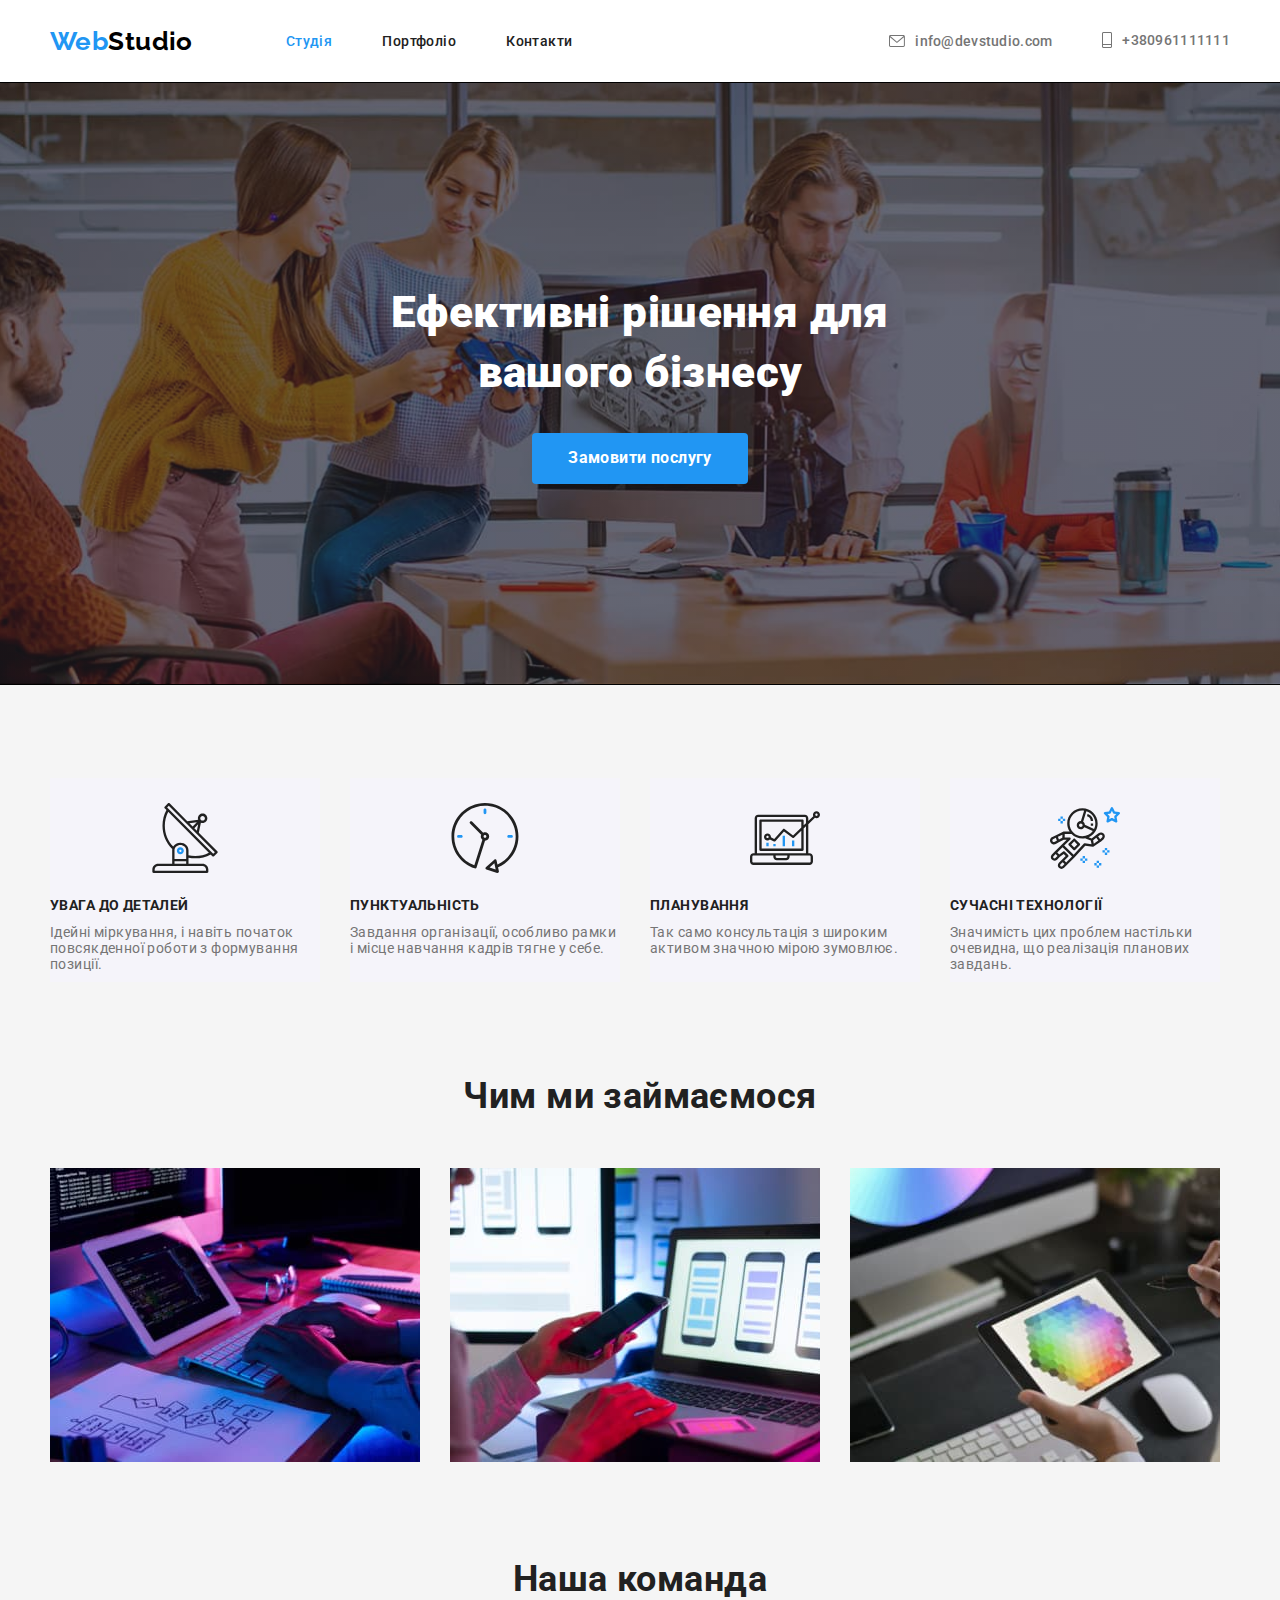
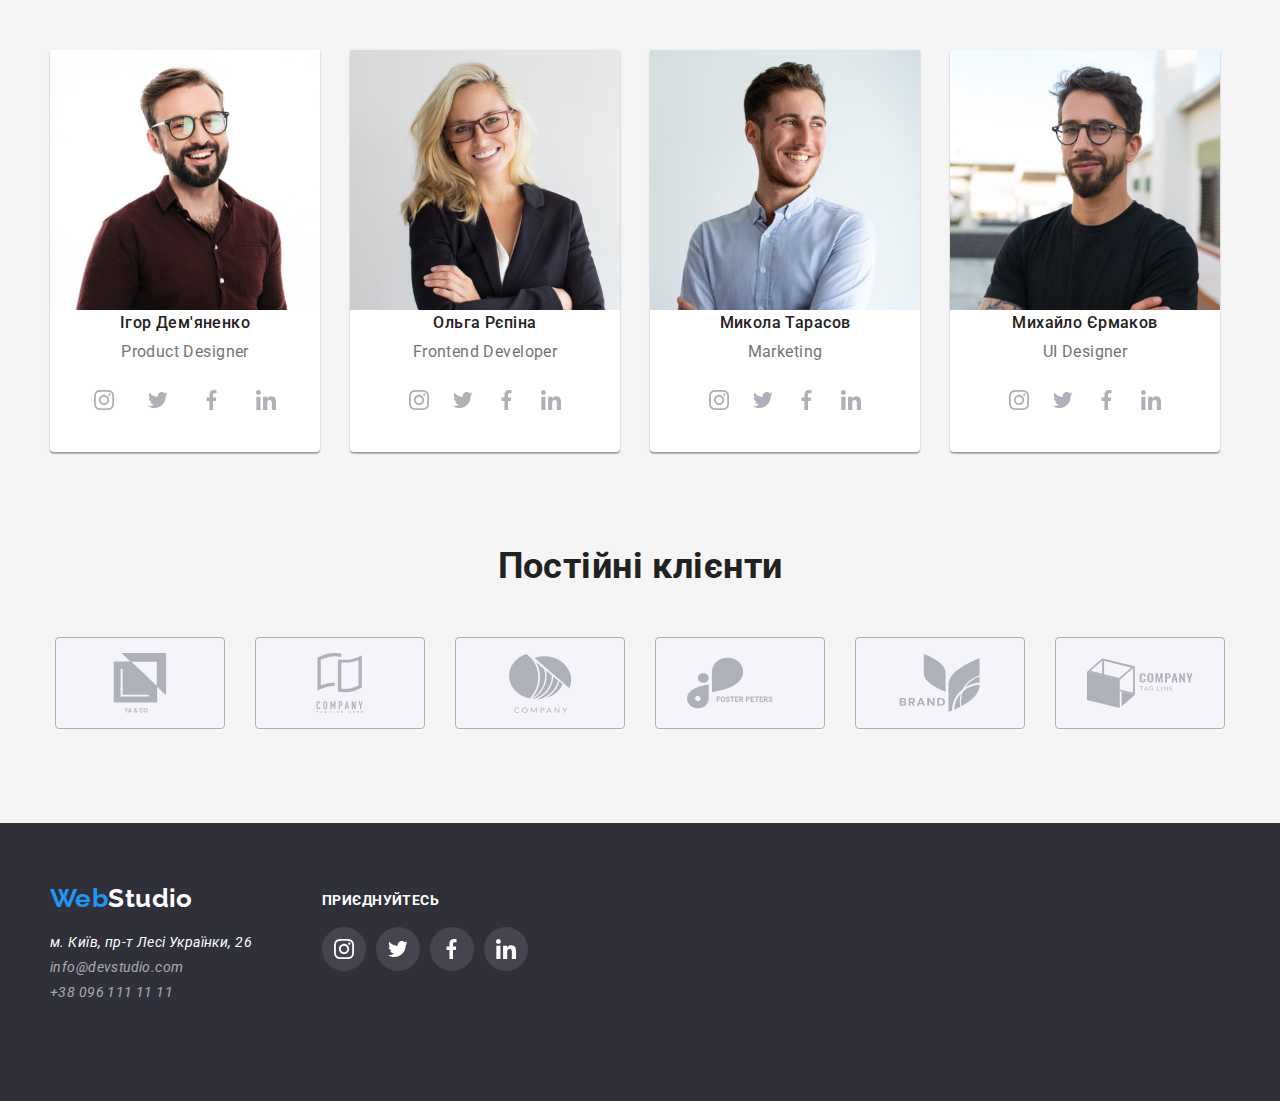
==== commit 010c3ef9: "додати ховер" ====
--- a/index.html
+++ b/index.html
@@ -37,7 +37,7 @@
 
         <ul class="auth-nav list">
             <li class="item">
-                <a href="mailto:info@devstudio.com" class="link current">
+                <a href="mailto:info@devstudio.com" class="auth-link ">
                     <svg width="16" height="12" class="team-mail-icon">
                         <use href="./images/HW-4/icon/sprite.svg#icon-mail"></use>
                     </svg>
@@ -45,7 +45,7 @@
             </li>
 
             <li class="item">
-                <a href="tel:+380961111111" class="link">
+                <a href="tel:+380961111111" class="tel-nav-link">
                     <svg width="10" height="16" class="team-phone-icon">
                         <use href="./images/HW-4/icon/sprite.svg#icon-phone"></use>
                     </svg>
--- a/css/styles.css
+++ b/css/styles.css
@@ -194,6 +194,8 @@
   margin-left: auto;
   align-items: center;
   flex-wrap: wrap;
+  padding-top: 32px;
+  padding-bottom: 32px;
   /* margin-top: 94px; */
 }
 
@@ -201,34 +203,47 @@
   margin-left: 50px;
 }
 
-.auth-nav .link {
-  display: flex;
+.auth-link {
+  display: inline-flex;
   align-items: center;
-  padding-top: 32px;
-  padding-bottom: 32px;
-
   color: var(--primary-text-color);
   font-weight: 500;
   font-size: 14px;
-  line-height: 1.14;
+  letter-spacing: 0.02em;
   text-decoration: none;
-  
-}
-
-.auth-nav .link:hover,
-.auth-nav .link:focus {
+  justify-content: center;
+}
+
+.auth-link:hover,
+.auth-link:focus {
 color: var(--accent-color);
 }
 
-
-.team-mail-icon,
- .team-phone-icon  {
-  fill: #757575;
+.team-mail-icon {
+  fill:currentColor;
   margin-right: 10px;
-  display:block;
-  content: "";
-}
-
+}
+
+.tel-nav-link {
+  display: inline-flex;
+  align-items: center;
+  color: var(--primary-text-color);
+  font-weight: 500;
+  font-size: 14px;
+  letter-spacing: 0.02em;
+  text-decoration: none;
+  justify-content: center;
+}
+
+.tel-nav-link:hover,
+.tel-nav-link:focus {
+color: var(--accent-color);
+}
+
+.team-phone-icon {
+  fill:currentColor;
+  margin-right: 10px;
+}
 
 /* Hero */
 
@@ -403,7 +418,8 @@
     
     /* filter: drop-shadow(0px 4px 4px rgba(0, 0, 0, 0.25)); */
   }
-  .page-element:hover {
+  .page-element:hover,
+  .page-element:focus {
     filter: drop-shadow(0px 4px 4px rgba(0, 0, 0, 0.25));
   }
 
@@ -441,8 +457,12 @@
     justify-content: center;
   }
 
-  .team-soc-link:hover {
+  .team-soc-icon:hover,
+  .team-soc-icon:focus {
     color: #FFFFFF;
+  }
+  
+  .team-soc-link:hover{
     background-color: #2196F3;
   }
 
@@ -486,7 +506,8 @@
     background-color:  rgba(245, 244, 250, 1);
   }
 
-  .client-link:hover {
+  .client-link:hover,
+  .client-link:focus {
     color: #2196F3;
   }
     
@@ -494,7 +515,8 @@
     margin-right: 30px;
   }
 
-  .client-element:hover {
+  .client-element:hover,
+  .client-element:focus {
     outline: 1px solid #2196F3; 
     border-radius: 4px;
     filter: drop-shadow(0px 4px 4px rgba(0, 0, 0, 0.25));
@@ -595,9 +617,12 @@
   }
 
   .team-soc-footer:hover {
+    /* color: #FFFFFF; */
+    background-color: #2196F3;
+  }
+  .team-soc-footer:focus{
     color: #FFFFFF;
-    background-color: #2196F3;
-  }
-
-
-
+  }
+
+
+
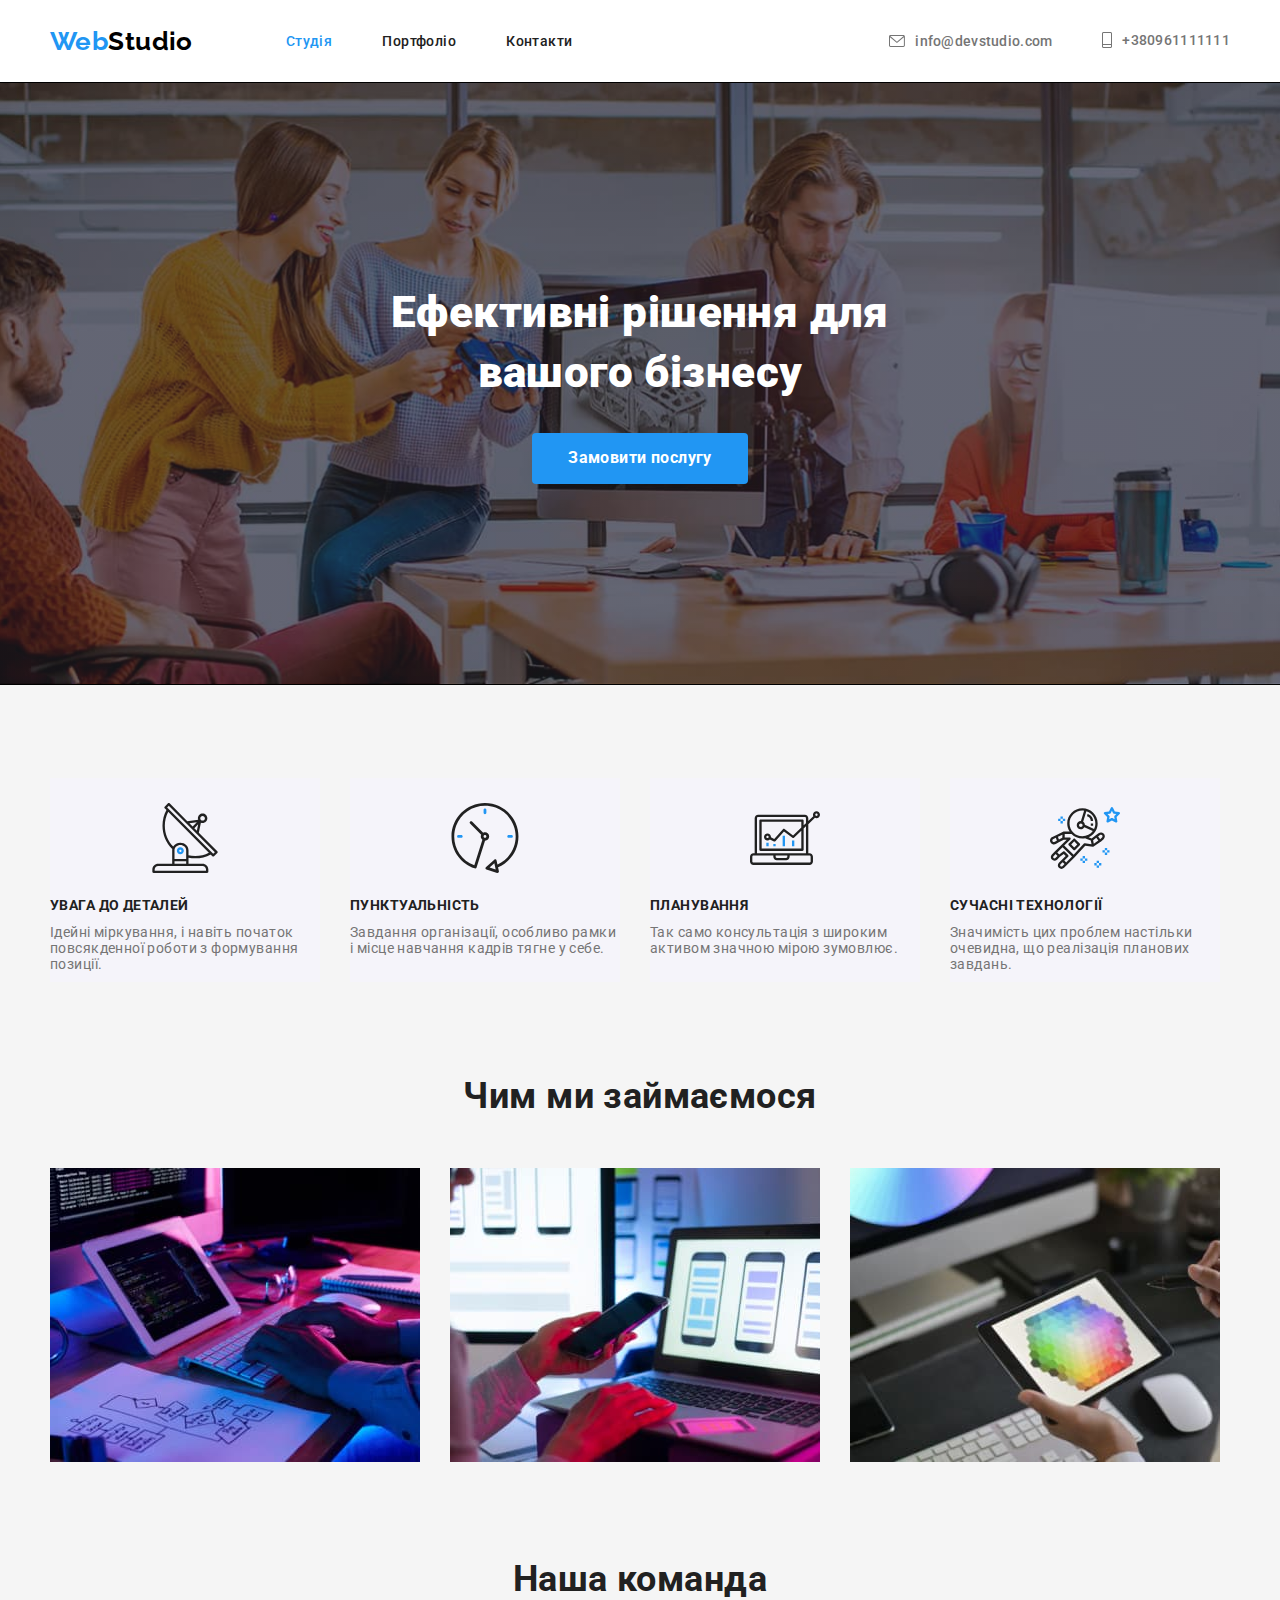
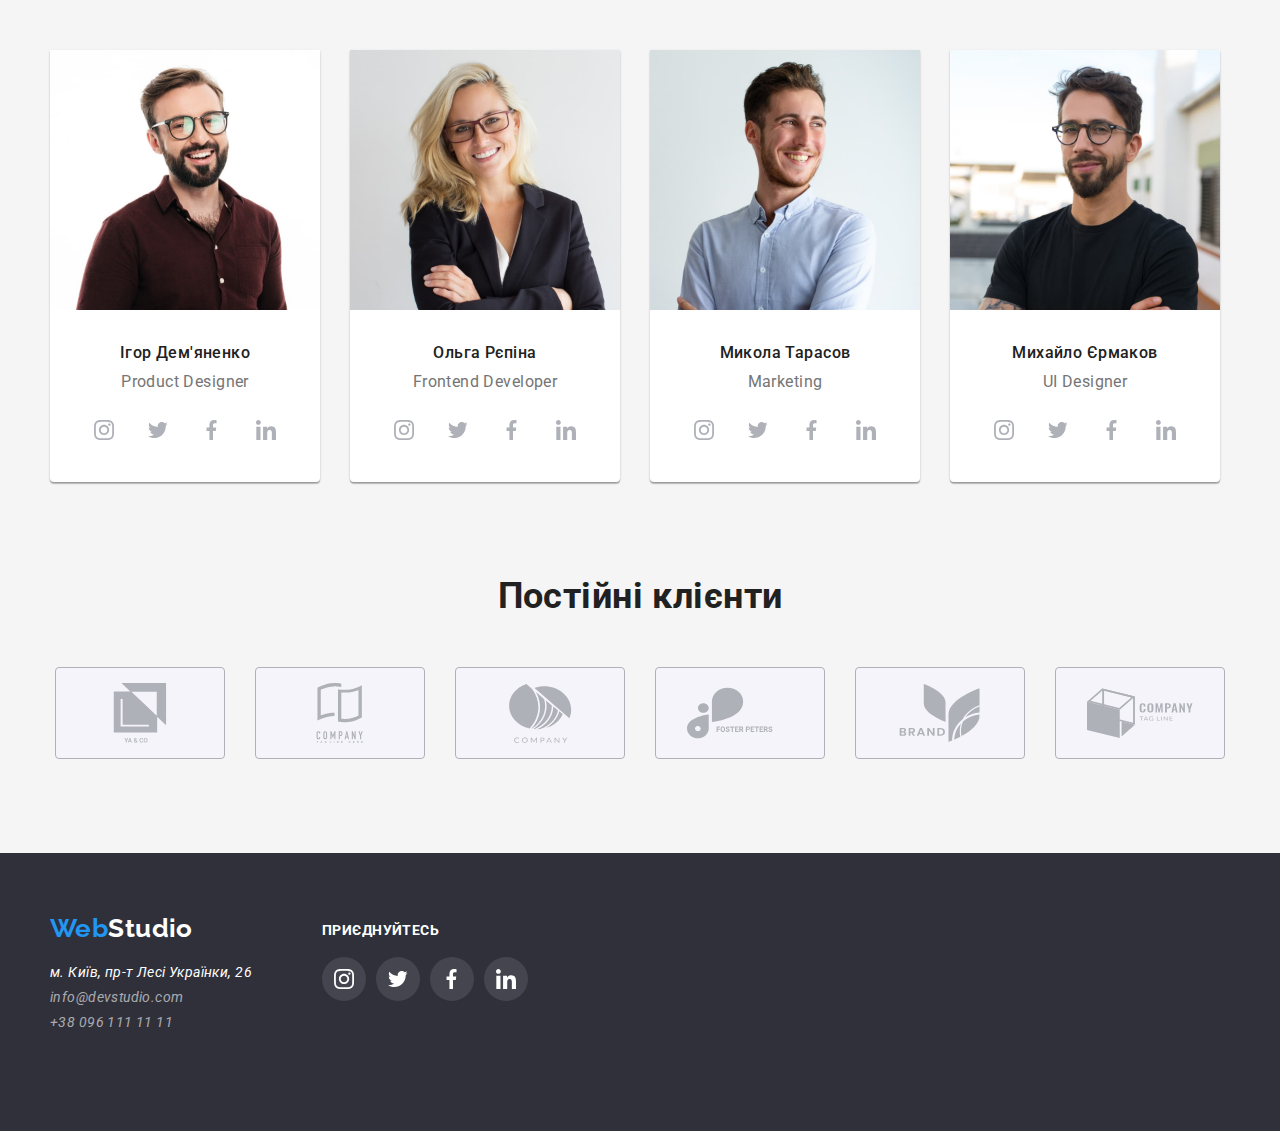
==== commit 948155c8: "виправити марджини на посиланнях на соц сторінки" ====
--- a/index.html
+++ b/index.html
@@ -181,28 +181,28 @@
                     <p class="text-card">Frontend Developer</p>
                 </div>
                 <ul class="team-soc-list list">
-                    <li class="team-sos-item">
+                    <li class="team-soc-item">
                         <a href="#" class="team-soc-link">
                             <svg width="20" height="20" class="team-soc-icon">
                                 <use href="./images/HW-4/icon/sprite.svg#icon-instagram"></use>
                             </svg>
                         </a>
                     </li>
-                    <li class="team-sos-item">
+                    <li class="team-soc-item">
                         <a href="#" class="team-soc-link">
                             <svg width="20" height="20" class="team-soc-icon">
                                 <use href="./images/HW-4/icon/sprite.svg#icon-twitter"></use>
                             </svg>
                         </a>
                     </li>
-                    <li class="team-sos-item">
+                    <li class="team-soc-item">
                         <a href="#" class="team-soc-link">
                             <svg width="20" height="20" class="team-soc-icon">
                                 <use href="./images/HW-4/icon/sprite.svg#icon-facebook"></use>
                             </svg>
                         </a>
                     </li>
-                    <li class="team-sos-item">
+                    <li class="team-soc-item">
                         <a href="#" class="team-soc-link">
                             <svg width="20" height="20" class="team-soc-icon">
                                 <use href="./images/HW-4/icon/sprite.svg#icon-linkedin"></use>
@@ -220,28 +220,28 @@
                     <h3 class="link-card-heading">Микола Тарасов</h3>
                     <p class="text-card">Marketing</p>
                     <ul class="team-soc-list list">
-                        <li class="team-sos-item">
+                        <li class="team-soc-item">
                             <a href="#" class="team-soc-link">
                                 <svg width="20" height="20" class="team-soc-icon">
                                     <use href="./images/HW-4/icon/sprite.svg#icon-instagram"></use>
                                 </svg>
                             </a>
                         </li>
-                        <li class="team-sos-item">
+                        <li class="team-soc-item">
                             <a href="#" class="team-soc-link">
                                 <svg width="20" height="20" class="team-soc-icon">
                                     <use href="./images/HW-4/icon/sprite.svg#icon-twitter"></use>
                                 </svg>
                             </a>
                         </li>
-                        <li class="team-sos-item">
+                        <li class="team-soc-item">
                             <a href="#" class="team-soc-link">
                                 <svg width="20" height="20" class="team-soc-icon">
                                     <use href="./images/HW-4/icon/sprite.svg#icon-facebook"></use>
                                 </svg>
                             </a>
                         </li>
-                        <li class="team-sos-item">
+                        <li class="team-soc-item">
                             <a href="#" class="team-soc-link">
                                 <svg width="20" height="20" class="team-soc-icon">
                                     <use href="./images/HW-4/icon/sprite.svg#icon-linkedin"></use>
@@ -261,28 +261,28 @@
                     <h3 class="link-card-heading">Михайло Єрмаков</h3>
                     <p class="text-card">UI Designer</p>
                     <ul class="team-soc-list list">
-                        <li class="team-sos-item">
+                        <li class="team-soc-item">
                             <a href="#" class="team-soc-link">
                                 <svg width="20" height="20" class="team-soc-icon">
                                     <use href="./images/HW-4/icon/sprite.svg#icon-instagram"></use>
                                 </svg>
                             </a>
                         </li>
-                        <li class="team-sos-item">
+                        <li class="team-soc-item">
                             <a href="#" class="team-soc-link">
                                 <svg width="20" height="20" class="team-soc-icon">
                                     <use href="./images/HW-4/icon/sprite.svg#icon-twitter"></use>
                                 </svg>
                             </a>
                         </li>
-                        <li class="team-sos-item">
+                        <li class="team-soc-item">
                             <a href="#" class="team-soc-link">
                                 <svg width="20" height="20" class="team-soc-icon">
                                     <use href="./images/HW-4/icon/sprite.svg#icon-facebook"></use>
                                 </svg>
                             </a>
                         </li>
-                        <li class="team-sos-item">
+                        <li class="team-soc-item">
                             <a href="#" class="team-soc-link">
                                 <svg width="20" height="20" class="team-soc-icon">
                                     <use href="./images/HW-4/icon/sprite.svg#icon-linkedin"></use>
--- a/css/styles.css
+++ b/css/styles.css
@@ -457,18 +457,17 @@
     justify-content: center;
   }
 
-  .team-soc-icon:hover,
-  .team-soc-icon:focus {
+  
+  .team-soc-link:hover,
+  .team-soc-link:focus {
+    background-color: #2196F3;
     color: #FFFFFF;
-  }
-  
-  .team-soc-link:hover{
-    background-color: #2196F3;
   }
 
 
   .link-card-heading {
     margin-bottom: 10px;
+    margin-top: 30px;
     color: var(--title-text-color);
     font-weight: 500;
     font-size: 16px;
@@ -505,18 +504,14 @@
     border-radius: 4px;
     background-color:  rgba(245, 244, 250, 1);
   }
-
-  .client-link:hover,
-  .client-link:focus {
-    color: #2196F3;
-  }
     
   .client-element:not(:last-child) {
     margin-right: 30px;
   }
 
-  .client-element:hover,
-  .client-element:focus {
+  .client-element-link:hover,
+  .client-element-link:focus {
+    color: #2196F3;
     outline: 1px solid #2196F3; 
     border-radius: 4px;
     filter: drop-shadow(0px 4px 4px rgba(0, 0, 0, 0.25));
